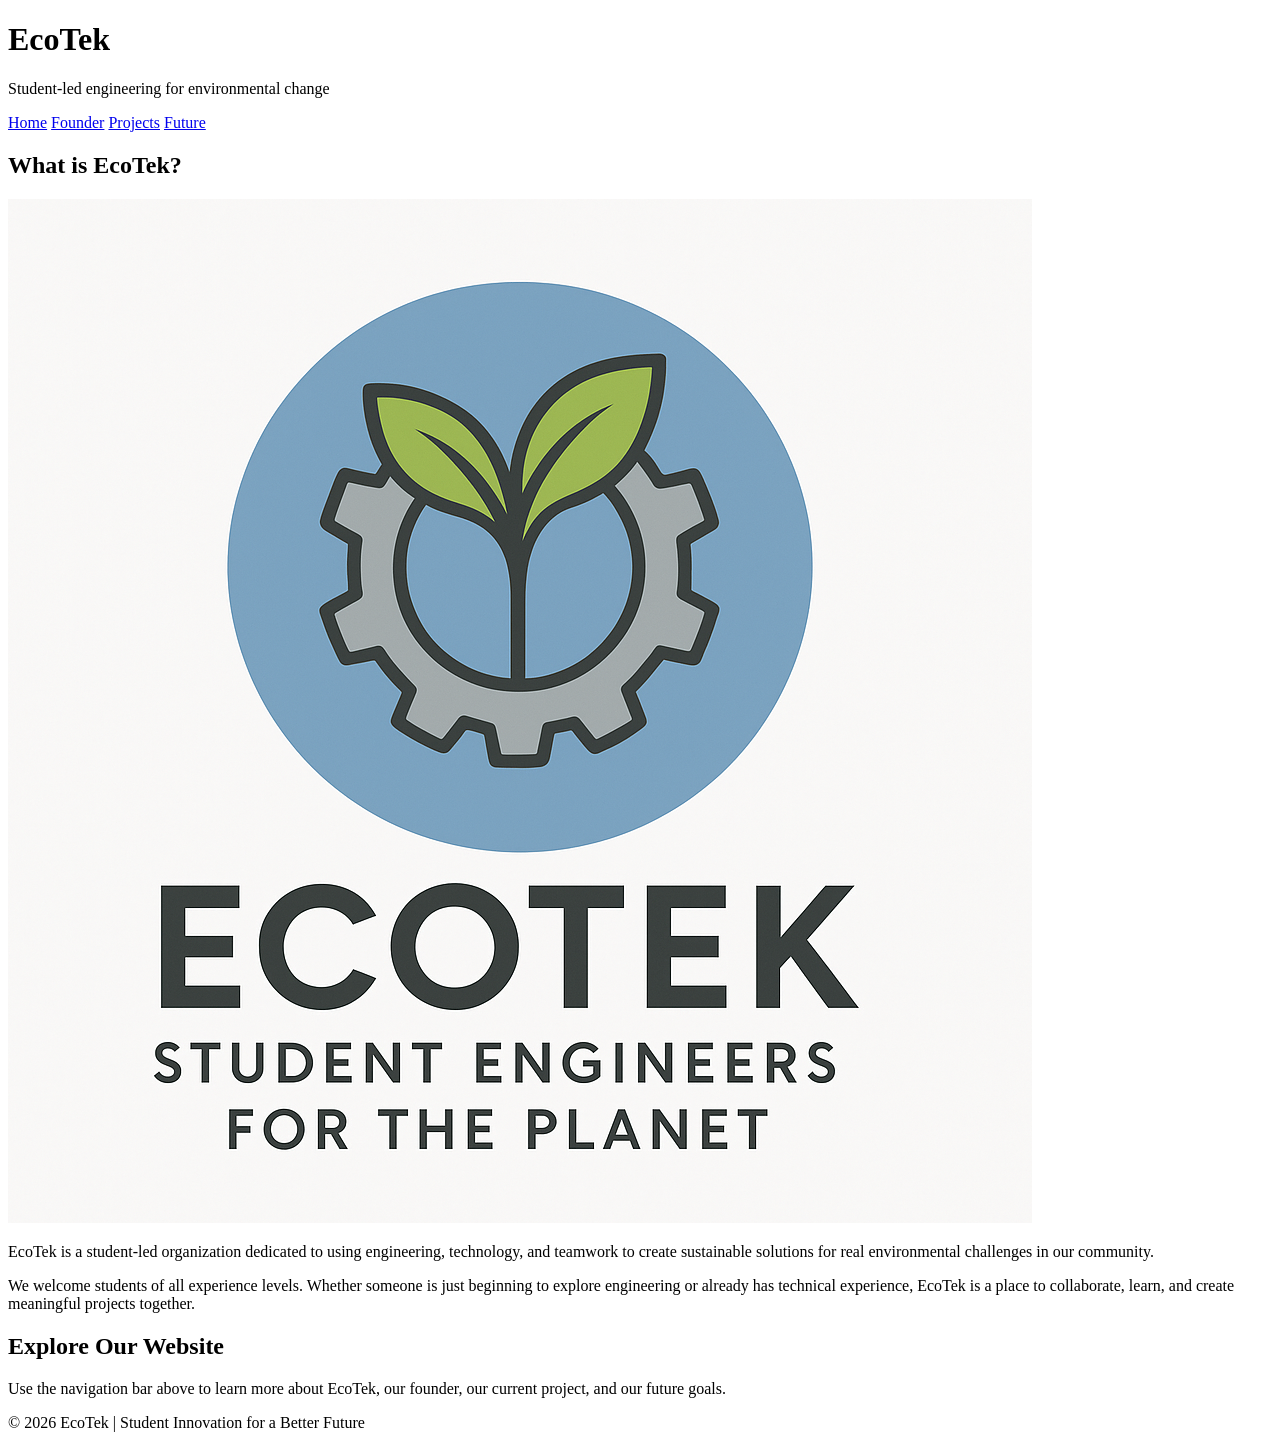
==== EcoTek/index.html @ 79c343cb "cssstyling" ====
<!DOCTYPE html>
<html>
<head>
    <title>EcoTek | Home</title> 
    <link rel="stylesheet" href="style.css"> 
</head>
<body>

  <header>
    <h1>EcoTek</h1>
    <p> Student-led engineering for environmental change</p>
  </header>

  <nav>
    <a href="index.html">Home</a>
    <a href="founder.html">Founder</a>
    <a href="projects.html">Projects</a>
    <a href="future.html">Future</a>
  </nav>

  <div class="container">
    <section class="card">
      <h2>What is EcoTek?</h2>
      <a href="founder.html">
        <img src="images/ecotek.png" alt="EcoTek logo" class="logo">
      </a>

    <p>
    EcoTek is a student-led organization dedicated to using engineering, technology, and teamwork to create sustainable solutions for real environmental challenges in our community. 

    </p>
    <p>
      We welcome students of all experience levels. Whether someone is just beginning to explore engineering or already has technical experience, EcoTek is a place to collaborate, learn, and create meaningful projects together. 

    </p>
  </section>

  <section class="card">
    <h2>Explore Our Website</h2>
    <p>
      Use the navigation bar above to learn more about EcoTek, our founder, our current project, and our future goals.
    </p>
  </section>
</div>

<footer>
  <p>© 2026 EcoTek | Student Innovation for a Better Future</p>
</footer>

</body>
</html>
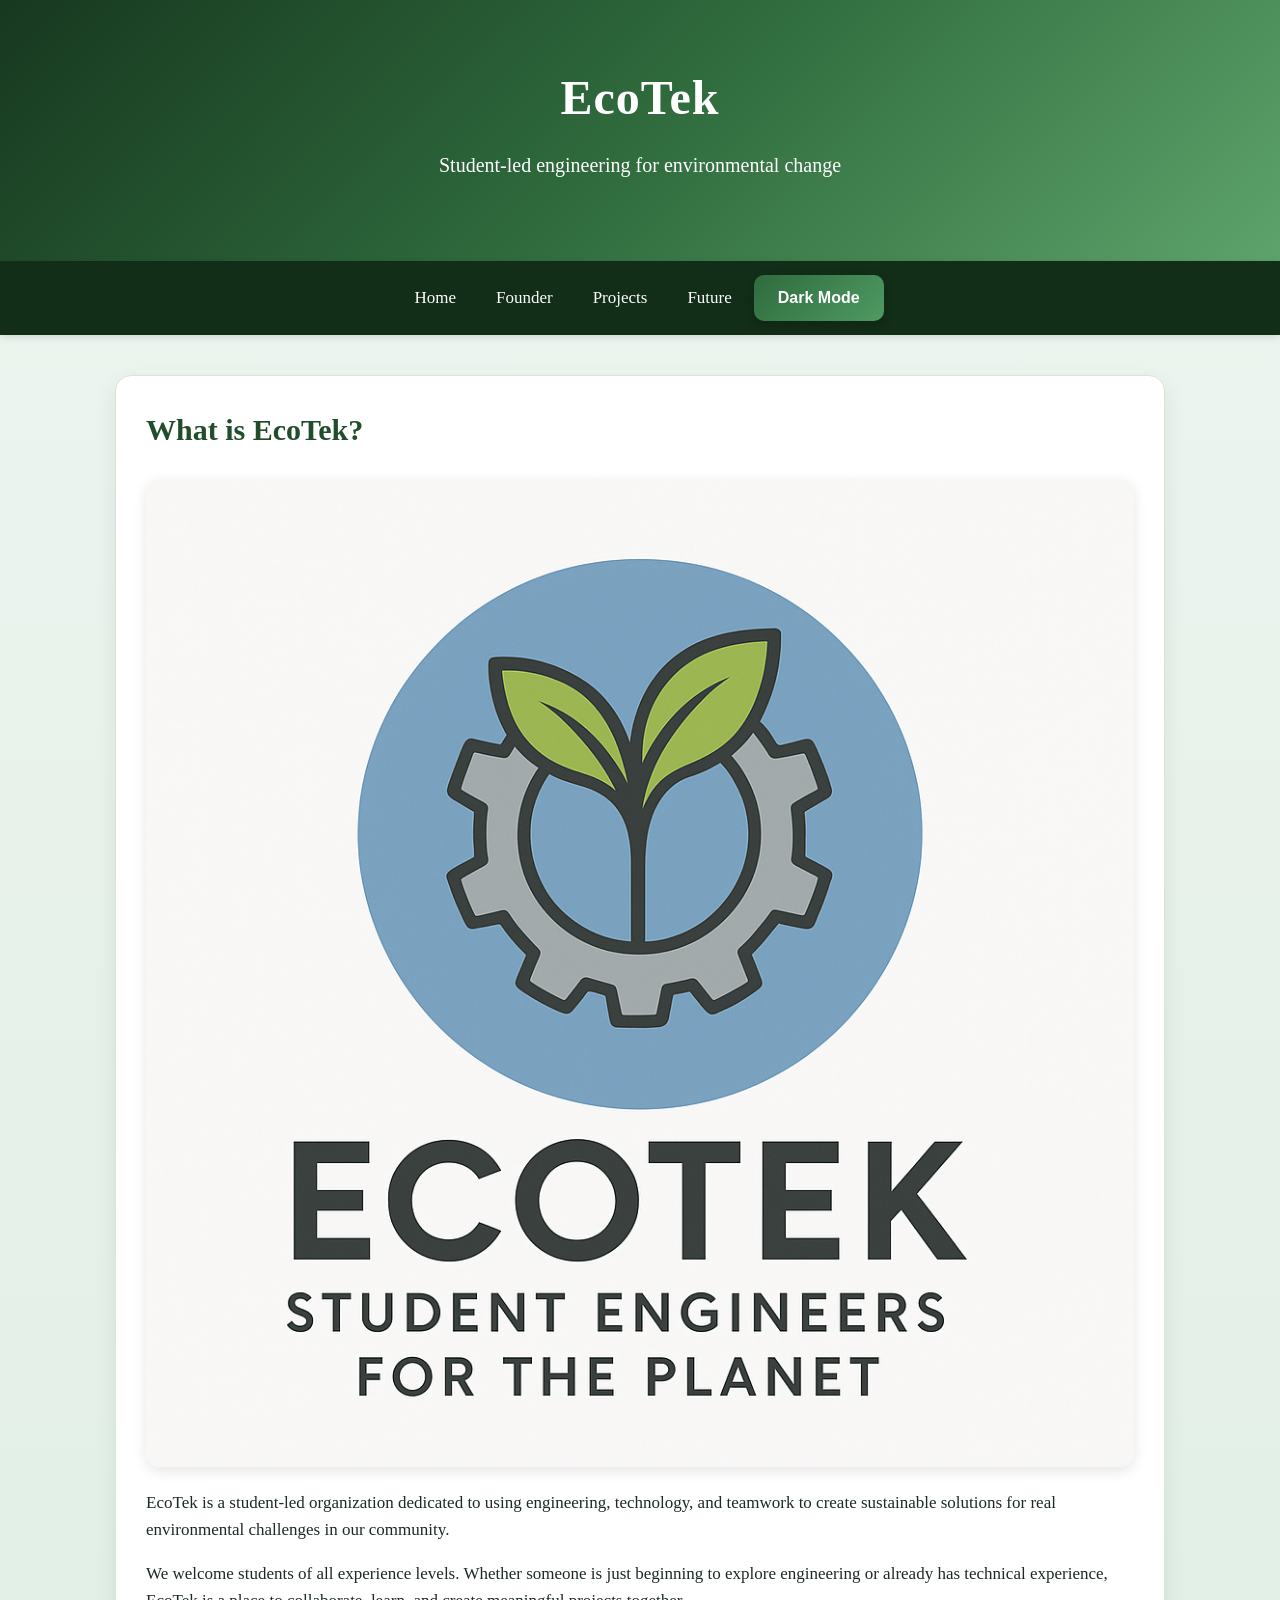
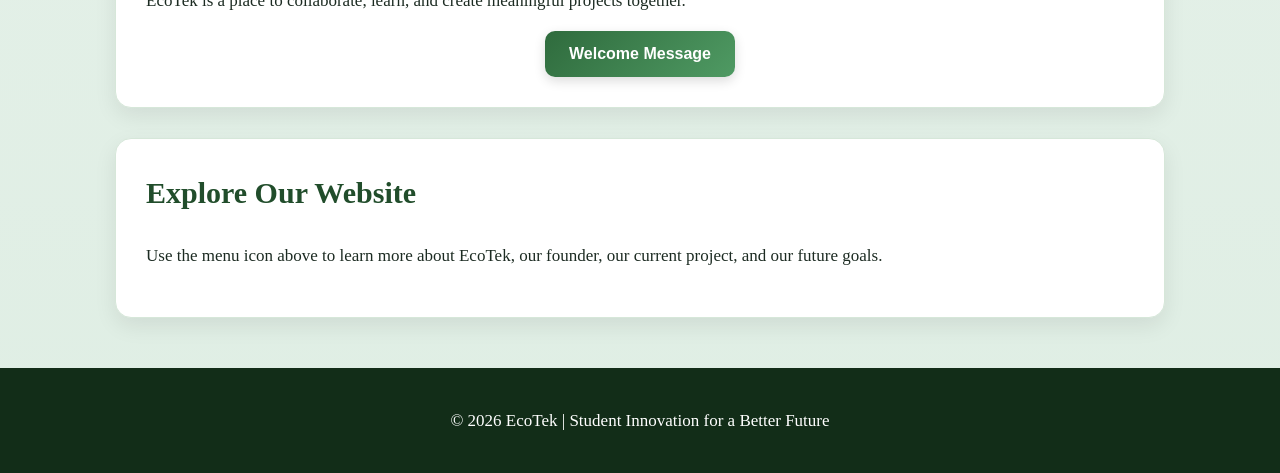
==== commit 2aa3551b: "finisheddarkmode and read more/less, fix the nav bar!!" ====
--- a/EcoTek/index.html
+++ b/EcoTek/index.html
@@ -16,13 +16,33 @@
     <a href="founder.html">Founder</a>
     <a href="projects.html">Projects</a>
     <a href="future.html">Future</a>
+    <input type="button" value="Dark Mode" onclick="toggleDarkMode()">
   </nav>
-
+ 
+<!--
+  <div class="topnav">
+    <div class="brand">
+       <a href="index.html" class="brand-link">
+           <img src="images/ecotek-icon.png" alt="EcoTek icon" class="nav-logo">
+           <span>EcoTek</span>
+       </a>
+    </div>
+   
+    <div class="menu-icon" onlick="toggleMenu()">☰</div>
+   
+    <div class ="nav-links" id="navLinks">
+       <a href="index.html">Home</a>
+       <a href="founder.html">Founder</a>
+       <a href="projects.html">Projects</a>
+       <a href="future.html">Future</a>
+    </div>
+   </div>
+-->
   <div class="container">
     <section class="card">
       <h2>What is EcoTek?</h2>
       <a href="founder.html">
-        <img src="images/ecotek.png" alt="EcoTek logo" class="logo">
+        <img src="images/ecotek-full.png" alt="EcoTek full logo" class="full-logo">
       </a>
 
     <p>
@@ -33,12 +53,17 @@
       We welcome students of all experience levels. Whether someone is just beginning to explore engineering or already has technical experience, EcoTek is a place to collaborate, learn, and create meaningful projects together. 
 
     </p>
-  </section>
+
+
+  <div class="button-box">
+    <input type="button" value="Welcome Message" onclick="showMessage()">
+  </div>
+</section>
 
   <section class="card">
     <h2>Explore Our Website</h2>
     <p>
-      Use the navigation bar above to learn more about EcoTek, our founder, our current project, and our future goals.
+      Use the menu icon above to learn more about EcoTek, our founder, our current project, and our future goals. 
     </p>
   </section>
 </div>
@@ -47,5 +72,22 @@
   <p>© 2026 EcoTek | Student Innovation for a Better Future</p>
 </footer>
 
+<script>
+  function showMessage() {
+    alert("Welcome to EcoTek! Explore our mission, our project Waste Wise, and our plans for the future");
+  }
+
+  function toggleDarkMode() {
+    document.body.classList.toggle("dark-mode");
+  }
+</script>
+<!--
+<script>
+  function toggleMenu() {
+     var menu = document.getElementById("navLinks");
+     menu.classList.toggle("show");
+  }
+  </script>
+-->
 </body>
 </html>
--- a/EcoTek/style.css
+++ b/EcoTek/style.css
@@ -0,0 +1,271 @@
+body {
+  margin: 0;
+  font-family: 'playfair display', serif;
+  background: linear-gradient(to bottom, #eef5f0, #dfeee4);
+  color: #1c2b22;
+  line-height: 1.6;
+}
+
+header {
+  background: linear-gradient(135deg, #17381f, #2f6b3d, #5ea36b);
+  color: white;
+  text-align: center;
+  padding: 60px 20px;
+  box-shadow: 0 4px 14px rgba(0, 0, 0, 0.15);
+}
+
+header h1 {
+  margin: 0;
+  font-size: 48px;
+  letter-spacing: 1px;
+}
+
+header p {
+  margin-top: 12px;
+  font-size: 20px;
+}
+
+nav {
+  background-color: #122d18;
+  text-align: center;
+  padding: 14px;
+  box-shadow: 0 2px 8px rgba(0, 0, 0, 0.12);
+}
+
+nav a {
+  color: white;
+  text-decoration: none;
+  margin: 0 18px;
+  font-weight: normal;
+  font-size: 17px;
+}
+
+nav a:hover {
+  color: #b7e4c2;
+  text-decoration: underline;
+}
+
+.container {
+  max-width: 1050px;
+  margin: 40px auto;
+  padding: 0 20px;
+}
+
+.card {
+  background-color: white;
+  border-radius: 16px;
+  padding: 30px;
+  margin-bottom: 30px;
+  box-shadow: 0 8px 22px rgba(0, 0, 0, 0.08);
+  border: 1px solid #d6e7d9;
+}
+
+h2 {
+  color: #214d2b;
+  margin-top: 0;
+  font-size: 30px;
+}
+
+h3 {
+  color: #3b6545;
+  font-size: 22px;
+}
+
+p {
+  font-size: 17px;
+}
+
+img {
+  display: block;
+  max-width: 100%;
+  height: auto;
+  margin: 22px auto;
+  border-radius: 14px;
+  box-shadow: 0 4px 14px rgba(0, 0, 0, 0.10);
+}
+
+.logo {
+  width: 220px;
+}
+
+.team-photo {
+  width: 550px;
+}
+
+table {
+  width: 100%;
+  border-collapse: collapse;
+  margin-top: 18px;
+}
+
+th,
+td {
+  border: 1px solid #c7d7c9;
+  padding: 14px;
+  text-align: left;
+}
+
+th {
+  background-color: #dff0e3;
+  color: #17381f;
+}
+
+tr:nth-child(even) {
+  background-color: #f7fbf8;
+}
+
+ol {
+  padding-left: 24px;
+}
+
+li {
+  margin-bottom: 10px;
+  font-size: 17px;
+}
+
+.button-box {
+  text-align: center;
+  margin-top: 10px;
+}
+
+input[type=button] {
+  background: linear-gradient(135deg, #2f6b3d, #4f9a63);
+  color: white;
+  border: none;
+  padding: 14px 24px;
+  border-radius: 10px;
+  cursor: pointer;
+  font-size: 16px;
+  font-weight: bold;
+  box-shadow: 0 4px 12px rgba(0, 0, 0, 0.14);
+}
+
+input[type=button]:hover {
+  background: linear-gradient(135deg, #245430, #3f8253);
+}
+
+footer {
+  text-align: center;
+  padding: 22px;
+  background-color: #122d18;
+  color: white;
+  margin-top: 50px;
+  font-size: 15px;
+} 
+
+.dark-mode {
+  background: linear-gradient(to bottom, #0f1712, #1b2a22);
+  color: #e8f5ec;
+}
+
+.dark-mode .card {
+  background-color: #1f2d24;
+  color: #e8f5ec;
+  border: 1px solid #3e5a48
+}
+
+.dark-mode h2,
+.dark-mode h3 {
+  color: #b7e4c2;
+}
+
+.dark-mode nav {
+  background-color: #08110c;
+}
+
+.dark-mode footer {
+  background-color: #08110c;
+}
+
+.dark-mode table,
+.dark-mode th,
+.dark-mode td {
+  border-color: #4f6b58;
+}
+
+.dark-mode th {
+  background-color: #2a3b31;
+  color: #e8f5ec;
+}
+
+.dark-mode tr:nth-child(even) {
+  background-color: #243329;
+}
+
+<!--/*
+.topnav {
+  background-color: #122d18;
+  color: white;
+  padding: 14px 22px;
+  display: flex;
+  align-items: center;
+  justify-content: space-between;
+  position: relative;
+  box-shadow: 0 3px 10px rgba(0, 0, 0, 0.15);
+}
+
+.brand-link {
+  display: flex;
+  align-items: center;
+  gap: 12px;
+  color: white;
+  text-decoration: none;
+  font-size: 24px;
+  font-weight: bold;
+}
+
+.nav-logo {
+  width: 50px;
+  height: 50px;
+  object-fit: contain;
+  margin: 0;
+  border-radius: 50%;
+  box-shadow: none;
+}
+
+.menu icon {
+  font-size: 34px;
+  cursor: pointer;
+  user-select: none;
+  padding: 4px 10px;
+  border-radius: 8px;
+}
+
+.menu-icon:hover {
+  background-color: #214d2b
+}
+
+.nav-links {
+  display: none;
+  position: absolute;
+  top: 80px;
+  right: 20px;
+  background-color: #17381f;
+  border-radius: 14px;
+  min-width: 180px;
+  box-shadow: 0 8px 18px rgba(0, 0, 0, 0.2);
+  padding: 10px 0;
+  z-index: 10;
+}
+
+.nav-links a {
+  display: block;
+  color: white;
+  text-decoration: none;
+  padding: 12px 18px;
+  font-size: 17px;
+}
+
+.nav-links a:hover {
+  background-color: #2f6b3d
+}
+
+.show {
+  display: block;
+}
+
+.full-logo {
+  width: 320px;
+
+}
+--> */
